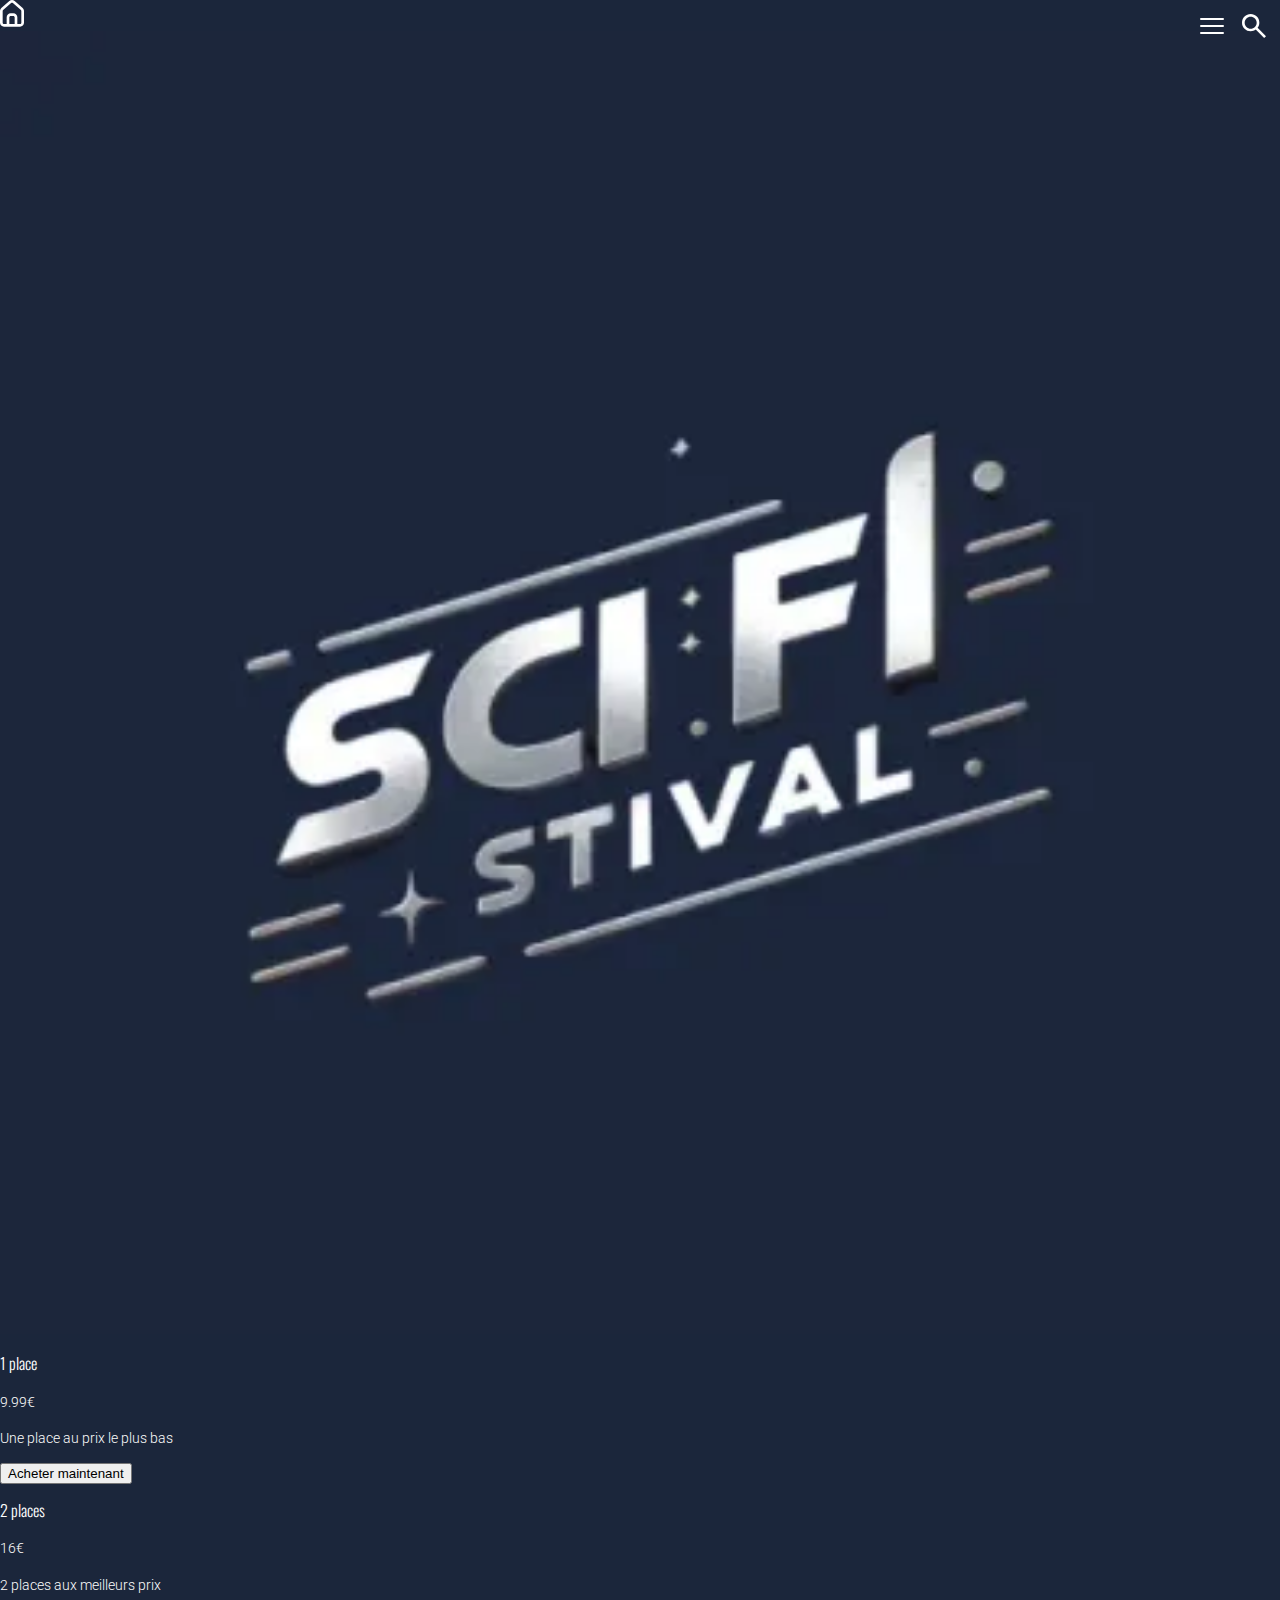
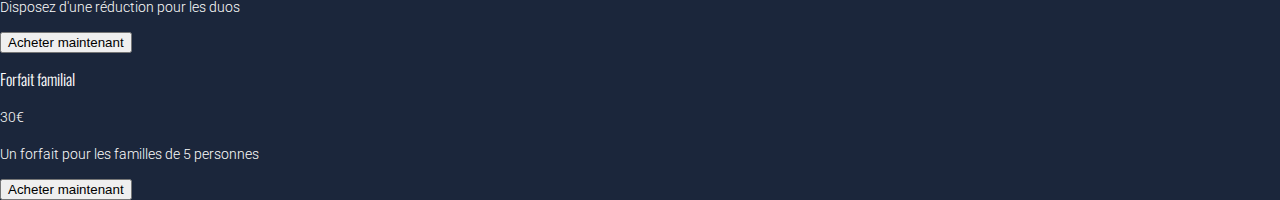
==== billeterie.html @ e4af6b17 "font" ====
<!DOCTYPE html>
<html lang="fr">
<head>
    <meta charset="UTF-8">
    <meta name="viewport" content="width=device-width, initial-scale=1.0">
    <title>Sci-Fi Festival</title>
    <link rel="stylesheet" href="src/css/style.css">
</head>
<body>
    <header class="header">
        <div class="header__accueil--icon">
            <img src="/assets/icons/Vector.svg" alt="page accueil" class="accueil-icon">
        </div>

        <div class="header__icons">
            <img src="/assets/icons/menu-open.svg" alt="Menu" class="menu-icon">
            <img src="/assets/icons/search.svg" alt="Recherche" class="search-icon">
        </div>
    </header>
        <div class="banner">
            <img src="/assets/img/logo.webp" alt="Sci-Fi Festival" class="banner-image">
        </div>
        <section class="billetterie">
            <div class="billetterie__container">
                <div class="billetterie__offer">
                    <h2 class="billetterie__offer--title">1 place</h2>
                    <p class="billetterie__offer--price">9.99€</p>
                    <p class="billetterie__offer--description">Une place au prix le plus bas</p>
                    <button class="billetterie__offer--button">Acheter maintenant</button>
                </div>
                
                <div class="billetterie__offer">
                    <h2 class="billetterie__offer--title">2 places</h2>
                    <p class="billetterie__offer--price">16€</p>
                    <p class="billetterie__offer--description">
                        2 places aux meilleurs prix<br>
                        Disposez d'une réduction pour les duos
                    </p>
                    <button class="billetterie__offer-button">Acheter maintenant</button>
                </div>
                
                <div class="billetterie__offer">
                    <h2 class="billetterie__offer--title">Forfait familial</h2>
                    <p class="billetterie__offer--price">30€</p>
                    <p class="billetterie__offer--description">
                        Un forfait pour les familles de 5 personnes
                    </p>
                    <button class="billetterie__offer--button">Acheter maintenant</button>
                </div>
            </div>
        </section>
    </body>
    </html>
---- src/css/style.css ----
/*   
Le fichier style.css aggrège l'ensemble du code css, 
découpé en différents fichiers correspondant à aux composants de l'interface
La règle @import permet d'importer ici tous les fichiers css utilisés.
Soyez attentifs à l'ordre d'import :
  1. les polices via Google Font
  2. Les libraries (Vendors)
  3. Les variables (Utils)
  4. Les règles générales (Base)
  5. Les règles de composition (Layout)
  6. Les composant d'interface (Components)
*/

@import url('https://fonts.googleapis.com/css2?family=Inter:wght@100;200;300;400;500;600;700;800;900&family=Orbitron:wght@400..900&family=Playfair+Display:wght@700&display=swap');
@import url('https://fonts.googleapis.com/css2?family=Inter:wght@100;200;300;400;500;600;700;800;900&family=Orbitron:wght@400..900&family=Playfair+Display:wght@700&family=Roboto:ital,wght@0,100;0,300;0,400;0,500;0,700;0,900;1,100;1,300;1,400;1,500;1,700;1,900&display=swap');
@import url('https://fonts.googleapis.com/css2?family=Inter:wght@100;200;300;400;500;600;700;800;900&family=Orbitron:wght@400..900&family=Oswald:wght@200..700&family=Playfair+Display:wght@700&family=Roboto:ital,wght@0,100;0,300;0,400;0,500;0,700;0,900;1,100;1,300;1,400;1,500;1,700;1,900&display=swap');
/* Vendors */
@import "vendors/normalize.css";

/* Utils */
@import "utils/variable.css";

/* Base */
@import "base/main.css";
@import "base/media.css";

/* Layout */
@import "layout/header.css";
@import "layout/footer.css";

/* Components */
@import "components/";
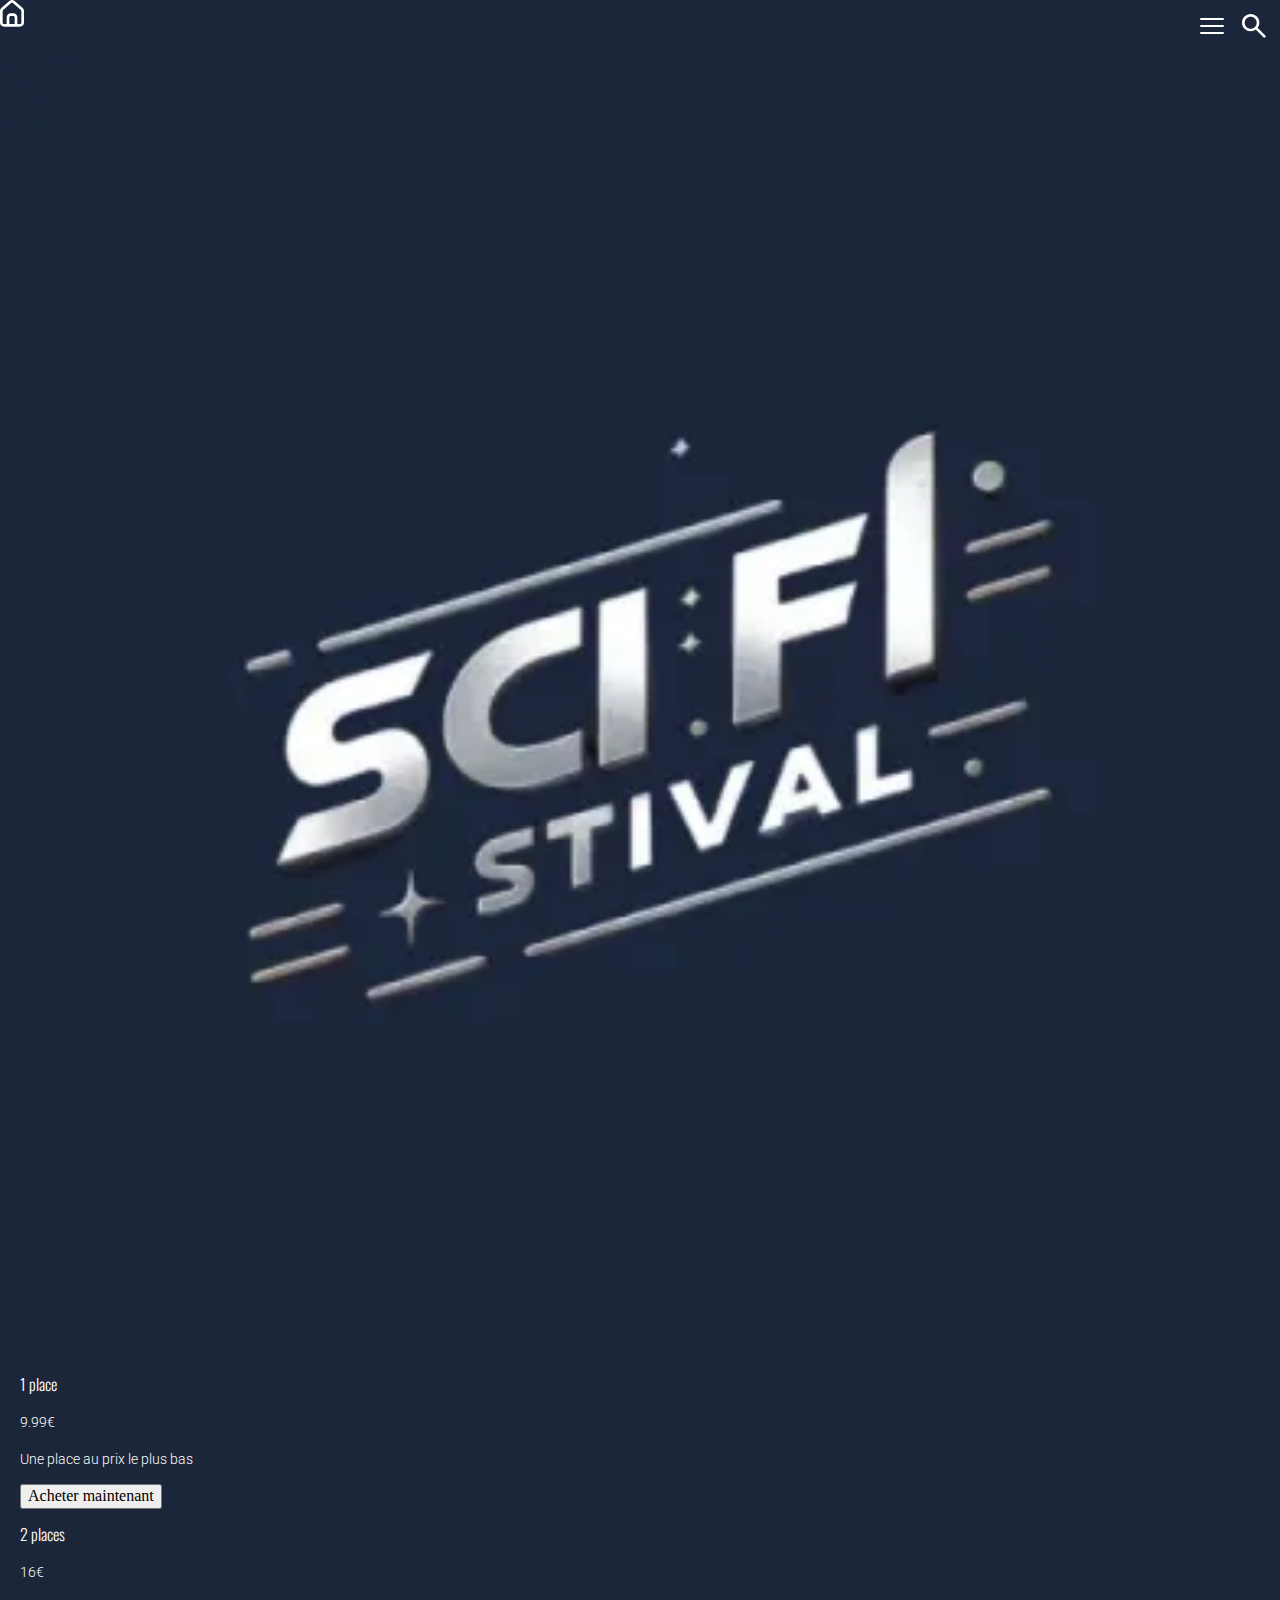
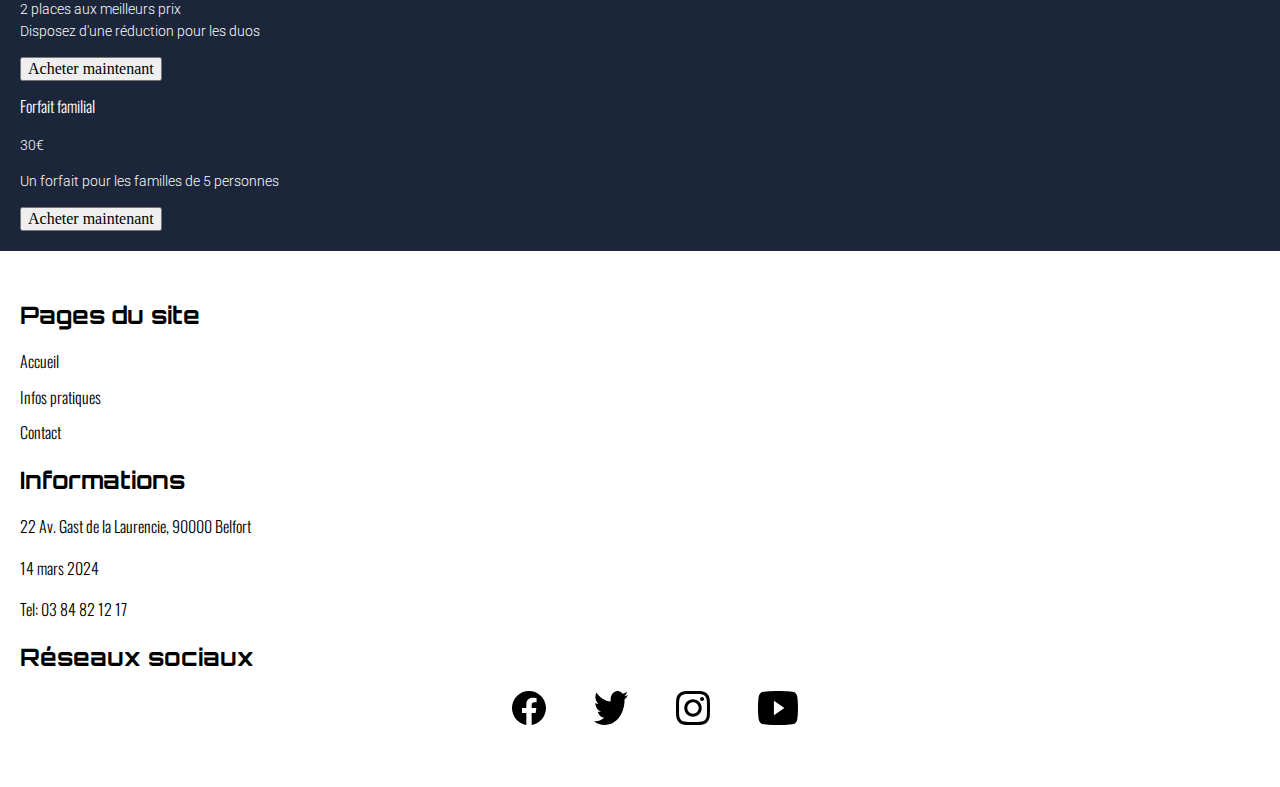
==== commit f4492b56: "css et js avancé" ====
--- a/billeterie.html
+++ b/billeterie.html
@@ -20,6 +20,7 @@
         <div class="banner">
             <img src="/assets/img/logo.webp" alt="Sci-Fi Festival" class="banner-image">
         </div>
+        <main> 
         <section class="billetterie">
             <div class="billetterie__container">
                 <div class="billetterie__offer">
@@ -49,5 +50,34 @@
                 </div>
             </div>
         </section>
+    </main>
+    <footer>
+             <div class="footer">
+                    <div class="footer__section">
+                        <h1 class="footer__section--title">Pages du site</h1>
+                        <ul>
+                            <li><a href="index.html">Accueil</a></li>
+                            <li><a href="infos.html">Infos pratiques</a></li>
+                            <li><a href="contact.html">Contact</a></li>
+                        </ul>
+                    </div>
+                    <div class="footer__section">
+                        <h1 class="footer__section--title">Informations</h1>
+                        <p>22 Av. Gast de la Laurencie, 90000 Belfort</p>
+                        <p>14 mars 2024</p>
+                        <p>Tel: 03 84 82 12 17</p>
+                    </div>
+                    <div class="footer__section">
+                        <h1 class="footer__section--title">Réseaux sociaux</h1>
+                        <ul class="socials">
+                            <li><a href="#"><img src="assets/icons/facebook.svg" alt="Facebook"></a></li>
+                            <li><a href="#"><img src="assets/icons/twitter.svg" alt="Twitter"></a></li>
+                            <li><a href="#"><img src="assets/icons/ibstagram.svg" alt="Instagram"></a></li>
+                            <li><a href="#"><img src="assets/icons/youtube.svg" alt="youtube"></a></li>
+                        </ul>
+                    </div>
+                </div>
+        </footer>
     </body>
     </html>
+    
--- a/src/css/style.css
+++ b/src/css/style.css
@@ -29,4 +29,9 @@
 @import "layout/footer.css";
 
 /* Components */
-@import "components/";
+@import "/src/css/components/carrouselpropos.css";
+@import "/src/css/components/menu.css";
+@import "/src/css/components/partenaires.css";
+@import "/src/css/components/valeurs.css";
+@import "/src/css/components/teamcontainer.css";
+@import "/src/css/components/inscription.css"
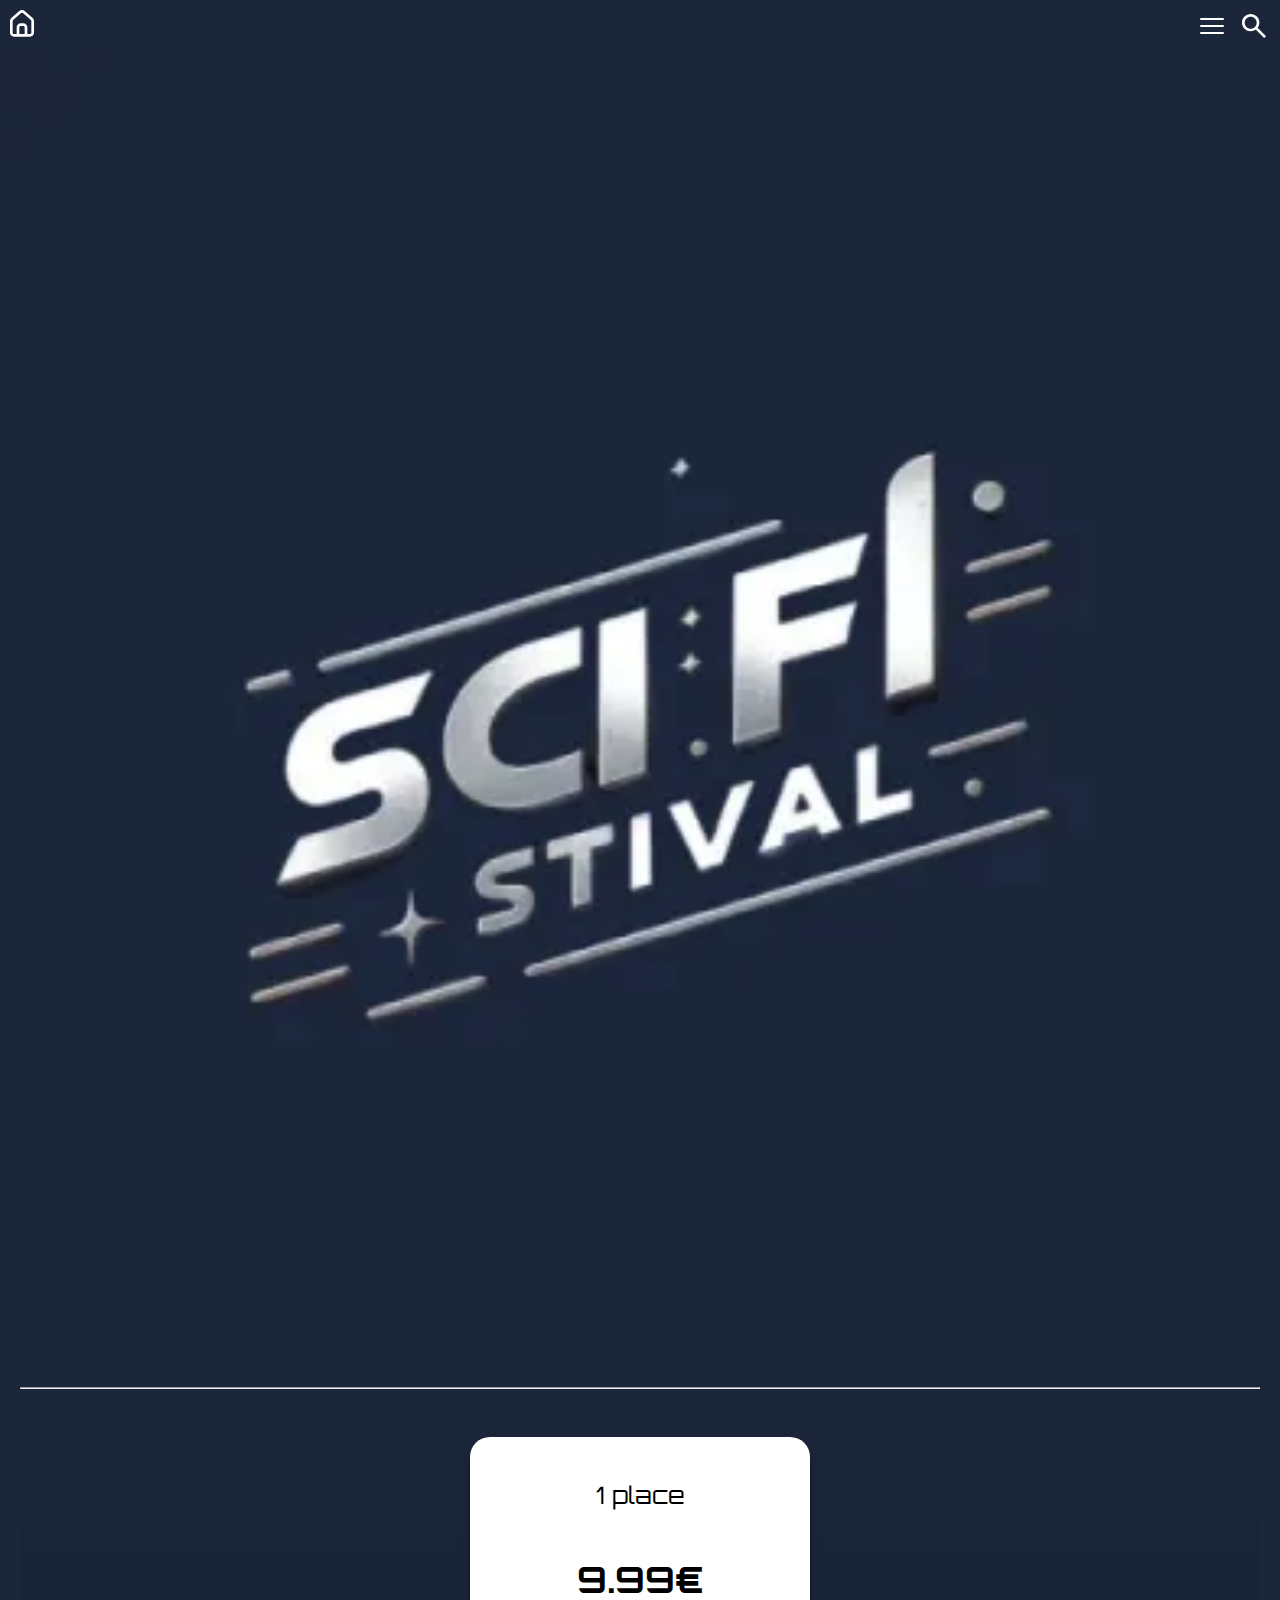
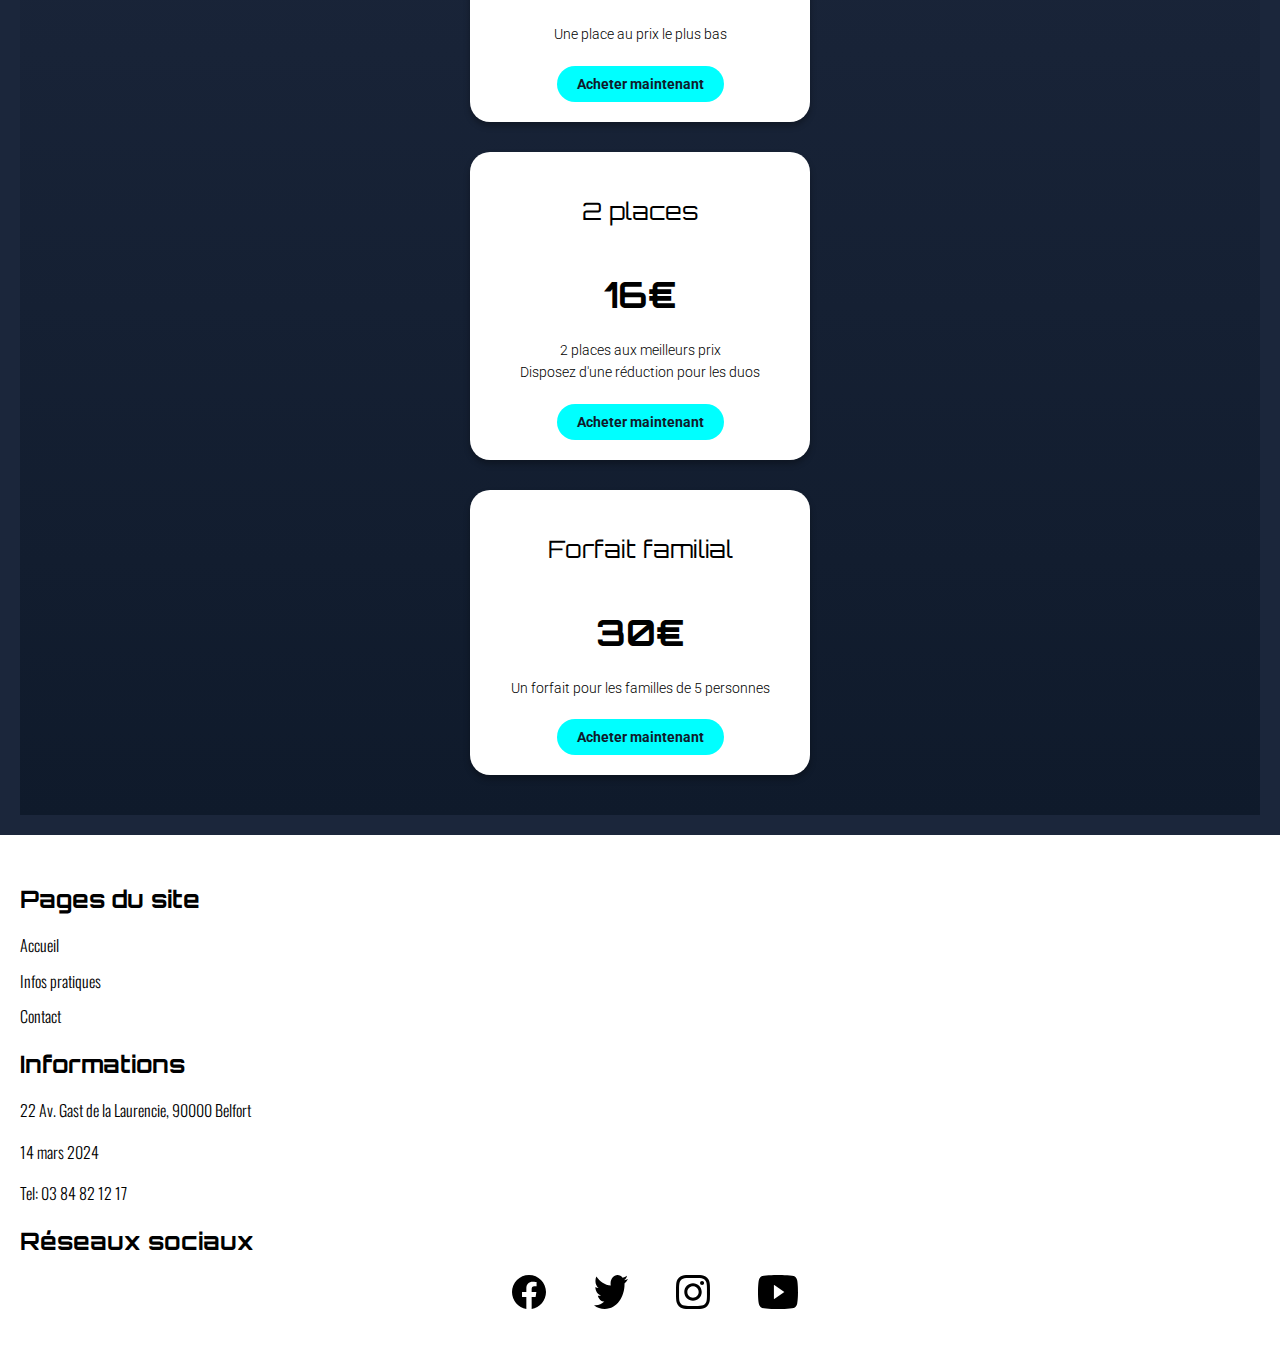
==== commit a97f5e4d: "css js" ====
--- a/billeterie.html
+++ b/billeterie.html
@@ -5,22 +5,39 @@
     <meta name="viewport" content="width=device-width, initial-scale=1.0">
     <title>Sci-Fi Festival</title>
     <link rel="stylesheet" href="src/css/style.css">
+    <link rel="icon" type="image/png" href="/assets/favicon/favicon.png">
 </head>
 <body>
     <header class="header">
         <div class="header__accueil--icon">
             <img src="/assets/icons/Vector.svg" alt="page accueil" class="accueil-icon">
         </div>
-
         <div class="header__icons">
             <img src="/assets/icons/menu-open.svg" alt="Menu" class="menu-icon">
             <img src="/assets/icons/search.svg" alt="Recherche" class="search-icon">
-        </div>
+            <nav class="menu">
+                <button class="menu-toggle" aria-label="Ouvrir le menu">
+                    <img src="./assets/icons/close.svg" alt="Menu Fermer">
+                </button>
+                <ul class="menu-list">
+                    <li><a href="infos.html">Infos pratiques</a></li>
+                    <li><a href="billeterie.html">Billetterie</a></li>
+                    <li><a href="festival.html">Le festival</a></li>
+                    <li><a href="programme.html">programmation</a></li>
+                    <li><a href="contact.html">Contact</a></li>
+                    <li><a href="inscription.html">Inscription</a></li>
+                </ul>
+                <button class="search-toggle" aria-label="Rechercher">
+                    <img src="./assets/icons/search.svg" alt="Rechercher">
+                </button>
+            </nav>
+        </div>       
     </header>
         <div class="banner">
             <img src="/assets/img/logo.webp" alt="Sci-Fi Festival" class="banner-image">
         </div>
         <main> 
+        <hr>
         <section class="billetterie">
             <div class="billetterie__container">
                 <div class="billetterie__offer">
@@ -29,7 +46,6 @@
                     <p class="billetterie__offer--description">Une place au prix le plus bas</p>
                     <button class="billetterie__offer--button">Acheter maintenant</button>
                 </div>
-                
                 <div class="billetterie__offer">
                     <h2 class="billetterie__offer--title">2 places</h2>
                     <p class="billetterie__offer--price">16€</p>
@@ -37,7 +53,7 @@
                         2 places aux meilleurs prix<br>
                         Disposez d'une réduction pour les duos
                     </p>
-                    <button class="billetterie__offer-button">Acheter maintenant</button>
+                    <button class="billetterie__offer--button">Acheter maintenant</button>
                 </div>
                 
                 <div class="billetterie__offer">
@@ -78,6 +94,7 @@
                     </div>
                 </div>
         </footer>
+        <script src="src/js/script.js"></script>
     </body>
     </html>
     
--- a/src/css/style.css
+++ b/src/css/style.css
@@ -34,4 +34,8 @@
 @import "/src/css/components/partenaires.css";
 @import "/src/css/components/valeurs.css";
 @import "/src/css/components/teamcontainer.css";
-@import "/src/css/components/inscription.css"
+@import "/src/css/components/inscription.css";
+@import "/src/css/components/billeterie.css";
+@import "/src/css/components/contact.css";
+@import "/src/css/components/programmation.css";
+@import "/src/css/components/lightbox.css";